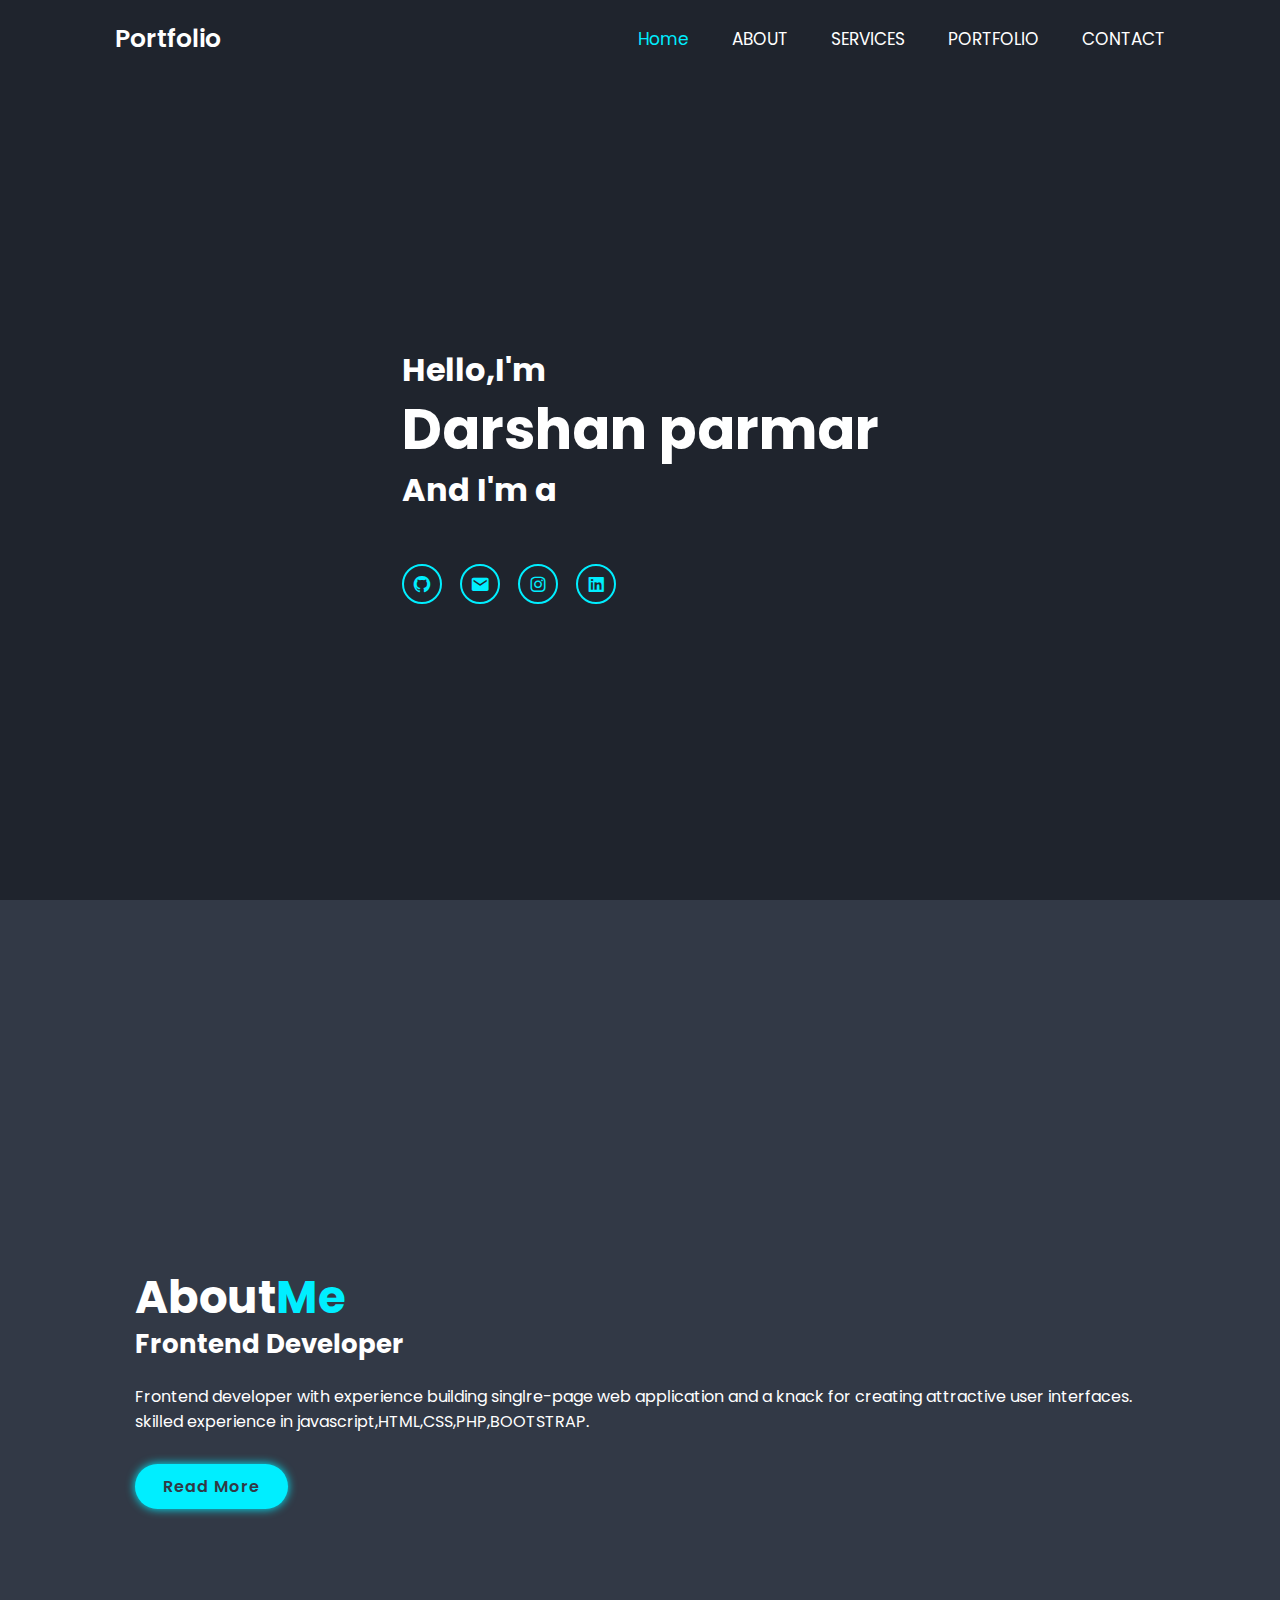
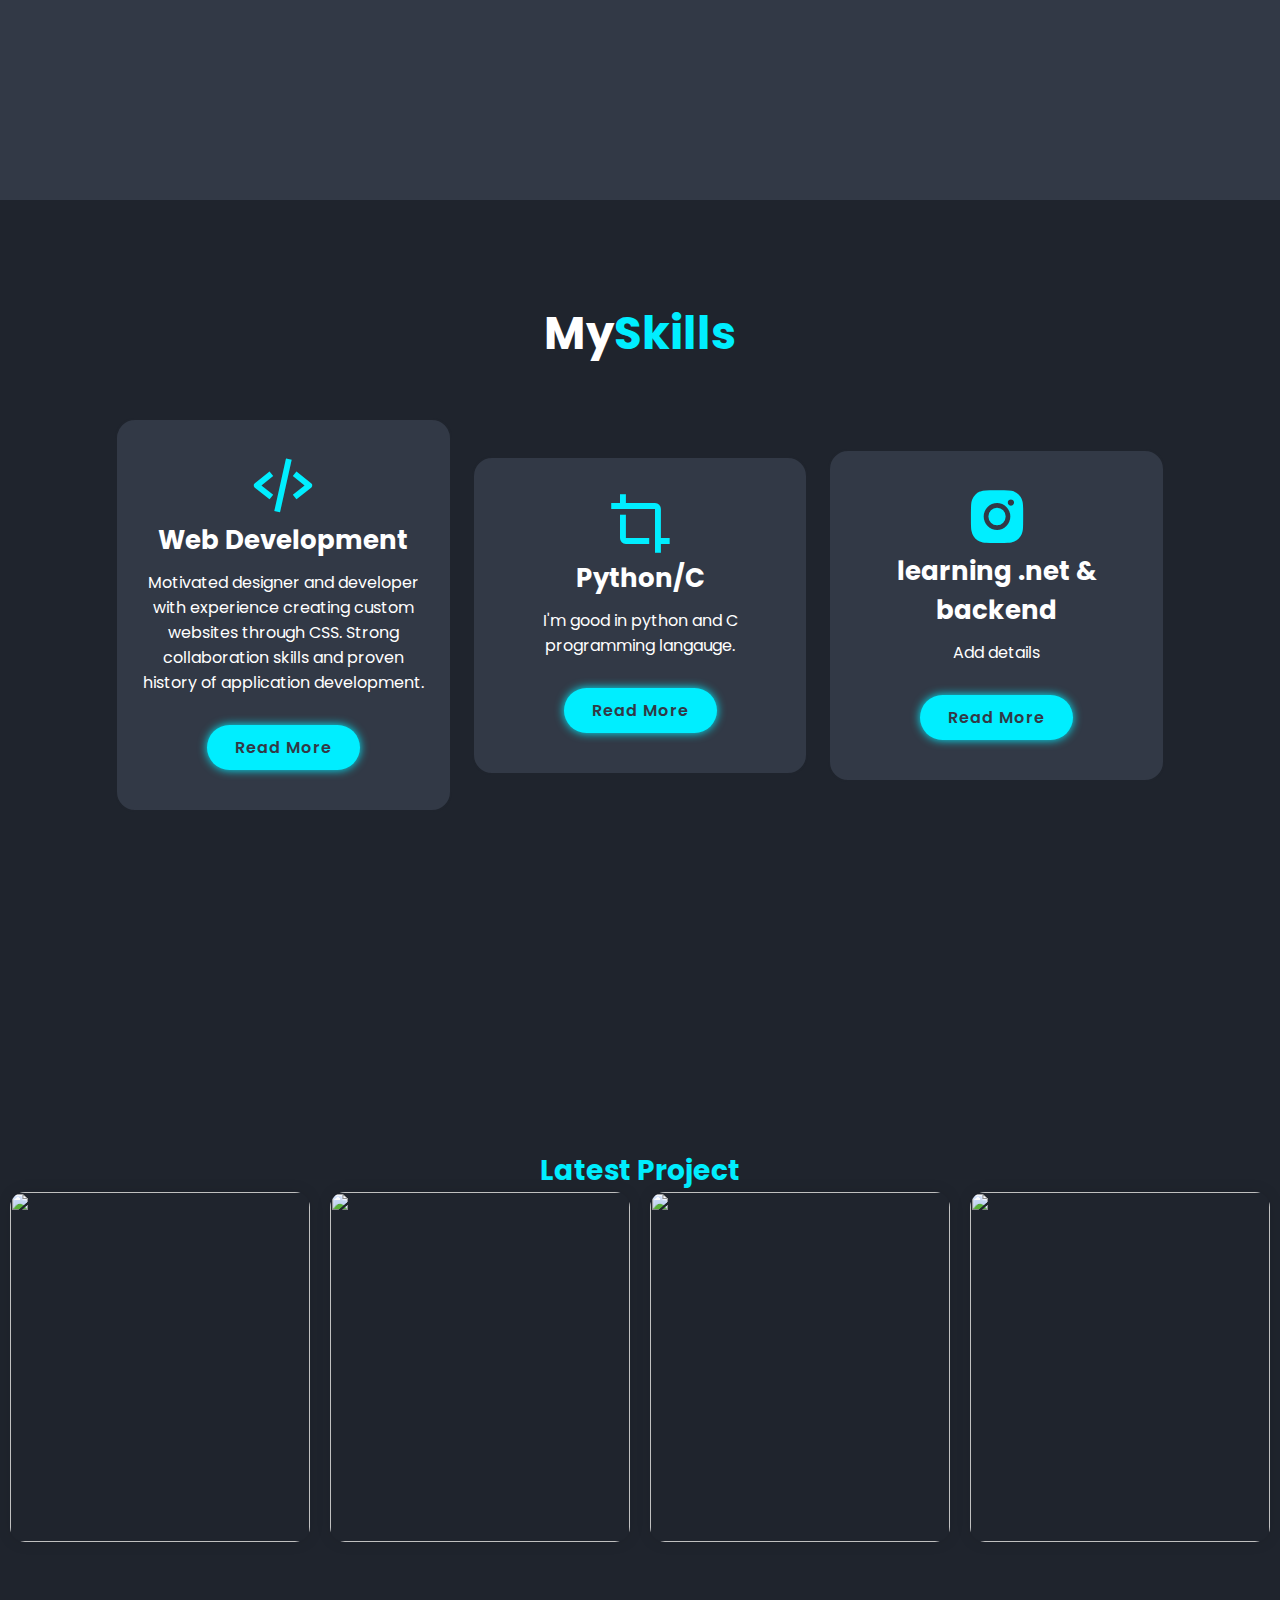
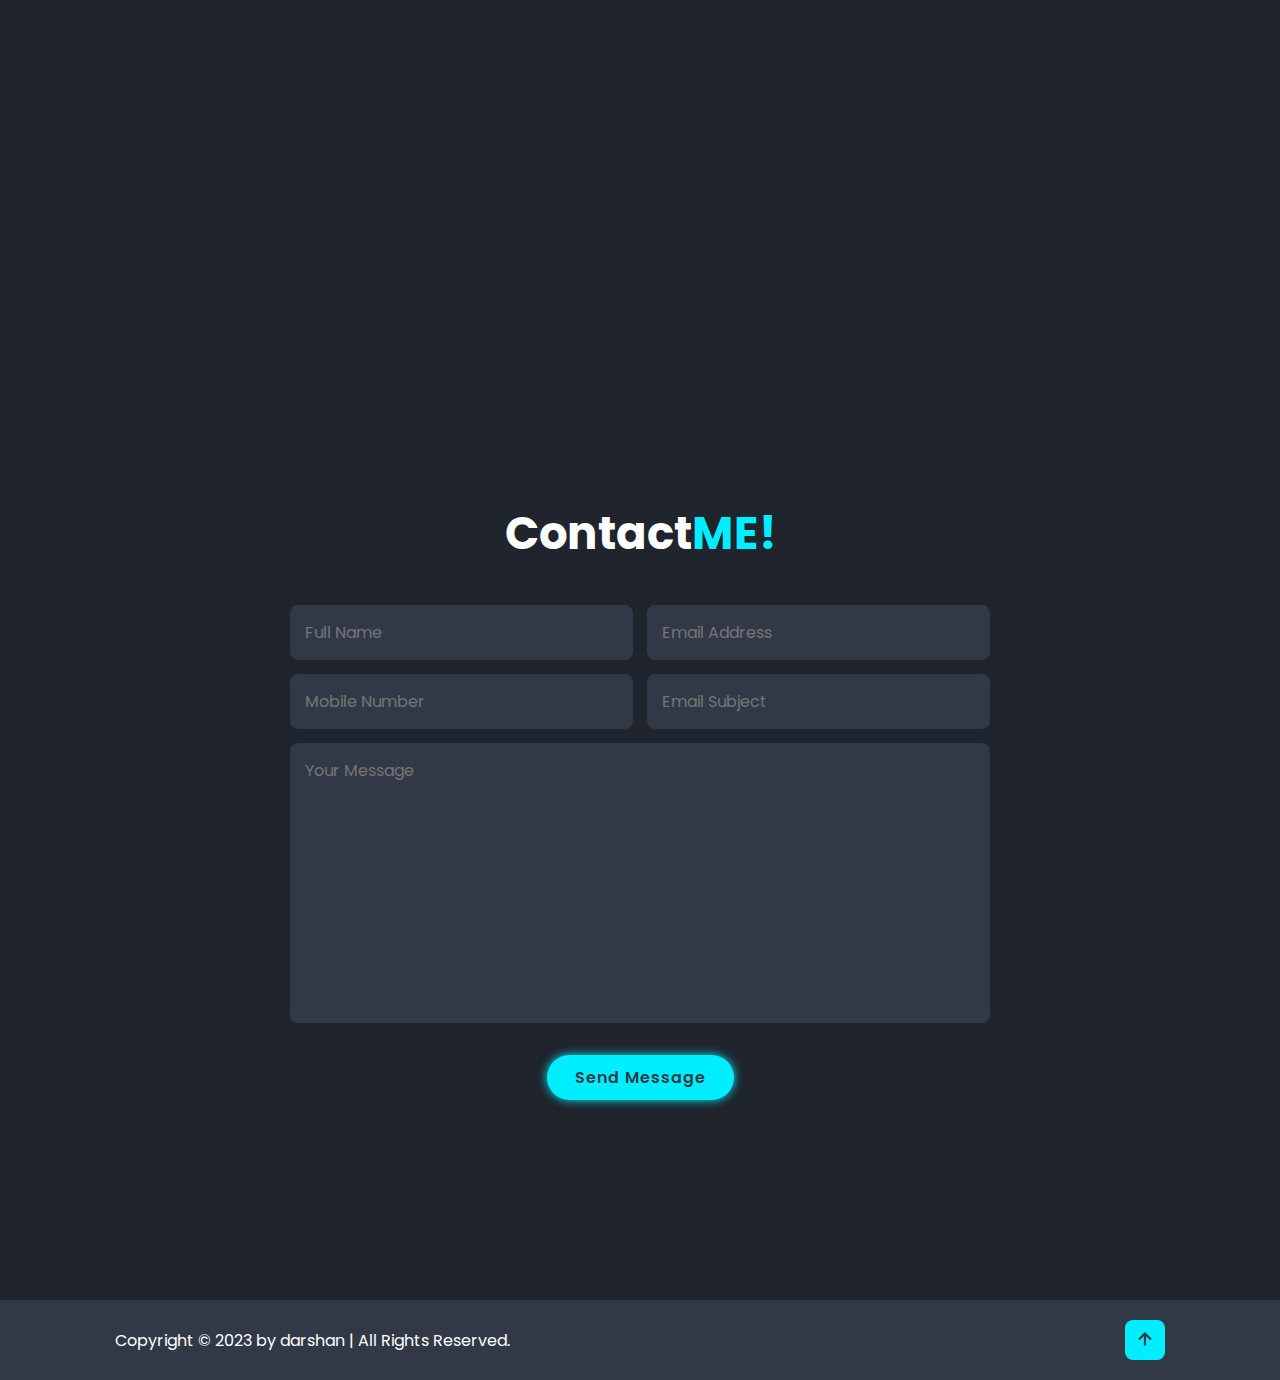
==== PROJECTS/portfolio/index.html @ b3807e43 "Add files via upload" ====
<!DOCTYPE html>
<html lang="en">
    <head>
        <meta charset="UTF-8">
        <meta http-equiv="X-UA-Compatible" content="IE=edge">
        <meta name="viewport" content="width=device-width,initial-scale=1.0">
        <title>RESPONSIVE PERSONAL PORTFOLIO WEBSITE</title>
        <link href='https://unpkg.com/boxicons@2.1.4/css/boxicons.min.css' rel='stylesheet'>
        <link rel="stylesheet" type="text/css" href="style.css">
    </head>
    <body>
        <!--body-->
        <header class="header">
            <a href="#" class="logo">Portfolio</a>
            <i class='bx bx-menu' id="menu-icon"></i>
            <nav class="navbar">
                <a href="#home" class="active">Home</a>
                <a href="#about">ABOUT</a>
                <a href="#skills">SKILLS</a>
                <a href="#portfolio">PORTFOLIO</a>
                <a href="#contact">CONTACT</a>
            </nav>
        </header>

            <!--body-->
            <header class="header">
                <a href="#" class="logo">Portfolio</a>
                <i class='bx bx-menu' id="menu-icon"></i>
                <nav class="navbar">
                    <a href="#home" class="active">Home</a>
                    <a href="#about">ABOUT</a>
                    <a href="#services">SERVICES</a>
                    <a href="#portfolio">PORTFOLIO</a>
                    <a href="#contact">CONTACT</a>
                </nav>
            </header>
            <section class="home" id="home">
                <div class="home-content">
                    <h3>Hello,I'm</h3>
                    <h1>Darshan parmar</h1>
                    <h3>And I'm a <span class="multiple-text"></span></h3>
                    
                    <div class="social-media">
                        <a href="https://github.com/darshan02parmar"><i class='bx bxl-github'></i></a>
                        <a href="#"><i class='bx bxs-envelope'></i></a>
                        <a href="#"><i class='bx bxl-instagram' ></i></a>
                        <a href="https://www.linkedin.com/in/darshan-parmar-238448284/"><i class='bx bxl-linkedin-square' ></i></a>
                    </div>
                </div>
                <div class="home-img">
                    <img src="https://images.playground.com/5a0c9e23606246f29ae2a077caa19b30.jpeg" alt="">
                </div>
            </section>
            <section class="about" id="about">
                <div class="about-img">
                    <img src="https://wallpaperaccess.com/full/1385382.jpg" alt="">
                </div>
                <div class="about-content">
                    <h2 class="heading">About<span>Me</span></h2>
                    <h3>Frontend Developer</h3>
                    <p>Frontend developer with experience building singlre-page web application and a knack for creating attractive user interfaces.
                        skilled experience in javascript,HTML,CSS,PHP,BOOTSTRAP. </p>
                     <a href="#"class="btn">Read More</a>   
                </div>
            </section>
       
        <section class="skills" id="skills">
            <h2 class="heading">My<span>Skills</span></h2>

            <div class="skills-container">
                <div class="skills-box">
                    <i class='bx bx-code-alt'></i>
                    <h3>Web Development</h3>
                    <p>Motivated designer and developer with experience creating custom websites through  CSS. Strong collaboration skills and proven history of application development.</p>
                    <a href="#" class="btn">Read More</a>
                </div>
        
                <div class="skills-box">
                    <i class='bx bx-crop'></i>
                    <h3>Python/C</h3>
                    <p>I'm good in python and C programming langauge.</p>
                    <a href="#" class="btn">Read More</a>
                </div>
            
                <div class="skills-box">
                    <i class='bx bxl-instagram-alt'></i>
                    <h3>learning .net & backend</h3>
                    <p>Add details</p>
                    <a href="#" class="btn">Read More</a>
                </div>
            </div>
        </section>
        <section class="portfolio" id="portfolio">
            <h2 class="heading">Latest <span>Project</span></h2>
            <div class="portfolio-container">
                <div class="portfolio-box">
                    <img src="https://github.com/darshan02parmar/webdev_projects/blob/main/PROJECTS/portfolio/personal%20port%20img.jpeg?raw=true" alt="">
                    <div class="portfolio-layer">
                        <h4>Personal Portfolio</h4>
                        <p>In this project, I built my own portfolio website to showcase my projects, social media handles, and experiences.</p>
                        <a href="#"><i class='bx bx-link-external'></i></a>
                    </div>
                </div>
        
                <div class="portfolio-box">
                    <img src="https://github.com/darshan02parmar/webdev_projects/blob/main/PROJECTS/portfolio/to-do%20list%20img.jpeg?raw=true" alt="">
                    <div class="portfolio-layer">
                        <h4>To-do List</h4>
                        <p>In this project, I deployed a dynamic to-do list application on AWS, where users can add, delete, and manage tasks by connecting to a database.</p>
                        <a href="https://github.com/darshan02parmar/webdev_projects/tree/main/PROJECTS/to-do%20list"><i class='bx bx-link-external'></i></a>
                    </div>
                </div>
        
                <div class="portfolio-box">
                    <img src="https://github.com/darshan02parmar/webdev_projects/blob/main/PROJECTS/portfolio/drag%20and%20drop%20img.png?raw=true" alt="">
                    <div class="portfolio-layer">
                        <h4>Drag and drop img</h4>
                        <p>I developed a drag-and-drop image uploader using JavaScript, enabling users to upload images with a simple drag-and-drop feature and real-time preview.</p>
                        <a href="https://github.com/darshan02parmar/webdev_projects/tree/main/PROJECTS/drag-drop-img"><i class='bx bx-link-external'></i></a>
                    </div>
                </div>
        
                <div class="portfolio-box">
                    <img src="https://github.com/darshan02parmar/webdev_projects/blob/main/PROJECTS/portfolio/emp_manage%20img.jpeg?raw=true" alt="">
                    <div class="portfolio-layer">
                        <h4>Employee Management System</h4>
                        <p>I built an Employee Management System using Python and Tkinter, allowing administrators to efficiently manage employee data, including adding, updating, and deleting employee records with a user-friendly interface.</p>
                        <a href="https://github.com/darshan02parmar/webdev_projects/tree/main/Employee%20Management%20System"><i class='bx bx-link-external'></i></a>
                    </div>
                </div>
            </div>
        </section>
        
        <section class="contact"id="contact">
            <h2 class="heading">Contact<span>ME!</span></h2>

            <form action="#" name="submit-to-google-sheet">
                <div class="input-box">
                    <input type="text" name="Name" placeholder="Full Name">
                    <input type="email" name="Email Address" placeholder="Email Address">
                </div>
                <div class="input-box">
                    <input type="number" name="Mobile Number"placeholder="Mobile Number">
                    <input type="text"name="Email Subject" placeholder="Email Subject">
                </div>
                <textarea name="Your Message" id="" cols="30" rows="10"placeholder="Your Message"></textarea>
                <input type="submit" value="Send Message"class="btn">
            </form>
            <span id="msg"></span>
        </section>

        <footer class="footer">
            <div class="footer-text">
                <p>Copyright &copy; 2023 by darshan | All Rights Reserved.</p>
            </div>
            <div class="footer-iconTop">
                <a href="#home"><i class='bx bx-up-arrow-alt' ></i></a>
            </div>
        </footer>

        <script src="https://unpkg.com/scrollreveal"></script>

        <script src="https://cdn.jsdelivr.net/npm/typed.js@2.0.12"></script>

        <script src="script.js"></script>
        <script>
            const scriptURL = 'https://script.google.com/macros/s/AKfycbyPuJsveQZ2-PamEk8ZBCyIXXhs5iRIdrVtTqYNVWx-GAGdo15nIhmS2JiVzhndRxYO/exec'
            const form = document.forms['submit-to-google-sheet']
            const msg=document.getElementById("msg")
          
            form.addEventListener('submit', e => {
              e.preventDefault()
              fetch(scriptURL, { method: 'POST', body: new FormData(form)})
                .then(response => {
                    msg.innerHTML="Message sent successfully"
                    setTimeout(function(){
                        msg.innerHTML=""
                    },5000)
                    form.reset()
                })
                .catch(error => console.error('Error!', error.message))
            })
          </script>
        
    </body>
</html>
---- PROJECTS/portfolio/style.css ----
@import url('https://fonts.googleapis.com/css2?family=Poppins:wght@300;400;500;600;700;800;900&display=swap');

*{
    margin: 0;
    padding: 0;
    box-sizing: border-box;
    text-decoration: none;
    border: none;
    outline: none;
    scroll-behavior: smooth;
    font-family: 'Poppins', sans-serif;

 }

 :root {
    --bg-color:#1f242d;
    --second-bg-color:#323946;
    --text-color:#fff;
    --main-color:#0ef; 
 }

 html{
    font-size: 62.5%;
    overflow-x:hidden;

 }

 body{
    background: var(--bg-color);
    color: var(--text-color);
 }

 section{
    min-height: 100vh;
    padding: 10rem 9% 2rem;
 }
 .header{
    position: fixed;
    top:0;
    left:0;
    width: 100%;
    padding: 2rem 9%;
    background: var(--bg-color);
    display: flex;
    justify-content:space-between;
    align-items: center;
    z-index:100 ;

 }

 .header.sticky{
   border-bottom: .1rem solid rgba(0, 0,0, .2);
 }
 .logo{
    font-size: 2.5rem;
    color: var(--text-color);
    font-weight:600;
    cursor:default;
 }
 .navbar a {
    font-size: 1.7rem;
    color: var(--text-color);
    margin-left: 4rem;
    transition: .3s;
 }

 .navbar a:hover,
 .navbar a.active{
    color: var(--main-color);
 }
 #menu-icon{
    font-size: 3.6rem;
    color: var(--text-color);
    display: none;
 }

 .home{
    display: flex;
    justify-content: center;
    align-items: center;
 }

 .home-img img{
    width:35vw ;
    animation: floatImage 4s ease-in-out infinite;
 }

 @keyframes floatImage{
   0%{
      transform: translateY(0);

   }
   50%{
      transform: translateY(-22.4rem);
   }
   100%{
      transform: translateY(0);
   }

 }

 .home-content h3 {
    font-size: 3.2rem;
    font-weight: 700;

 }
 .home-content h3:nth-of-type(2){
    margin-bottom: 2rem;
 }

 span{
    color: var(--main-color);
 }
 .home-content h1{
    font-size: 5.6rem;
    font-weight: 700;
    line-height: 1.3;
 }

 .social-media a {
    display: inline-flex;
    justify-content: center;
    align-items: center;
    width: 4rem;
    height: 4rem;
    background: transparent;
    border: .2rem solid var(--main-color);
    border-radius: 50%;
    font-size: 2rem;
    color: var(--main-color);
    margin: 3rem 1.5rem 3rem 0;
    transition: .5s ease;
 }
 .social-media a:hover{
    background: var(--main-color);
    color: var(--second-bg-color);
    box-shadow: 0 0 1rem var(--main-color);
 }

 .btn {
    display: inline-block;
    padding: 1rem 2.8rem;
    background: var(--main-color);
    border-radius: 4rem;
    box-shadow: 0 0 1rem var(--main-color);
    font-size: 1.6rem;
    color: var(--second-bg-color);
    letter-spacing: .1rem;
    font-weight: 600;
    transition: .5s ease;
 }

 .btn:hover {
    box-shadow: none;
 }

 .about{
    display: flex;
    justify-content: center;
    align-items: center;
    gap: 2rem;
    background: var(--second-bg-color);
 }
 .about-img img{
    width: 35rem;
 }

 .heading{
    text-align: center;
    font-size: 4.5rem;
 }

 .about-content h2{
    text-align: left;
    line-height: 1.2;
 }

 .about-content h3{
    font-size: 2.6rem;
 }

 .about-content p{
    font-size: 1.6rem;
    margin: 2rem 0 3rem;
 }
 /* Updated class from services to skills */
.skills h2 {
   margin-bottom: 5rem;
}

.skills-container {
   display: flex;
   justify-content: center;
   align-items: center;
   flex-wrap: wrap;
   gap: 2rem;
}

.skills-container .skills-box {
   flex: 1 1 30rem;
   background: var(--second-bg-color);
   padding: 3rem 2rem 4rem;
   border-radius: 2rem;
   text-align: center;
   border: .2rem solid var(--bg-color);
   transition: .5s ease;
}

.skills-container .skills-box:hover {
   border-color: var(--main-color);
   transform: scale(1.02);
}

.skills-box i {
   font-size: 7rem;
   color: var(--main-color);
}

.skills-box h3 {
   font-size: 2.6rem;
}

.skills-box p {
   font-size: 1.6rem;
   margin: 1rem 0 3rem;
}

 /* Portfolio section */
.portfolio {
   padding: 5rem 0;
}

.portfolio .heading {
   text-align: center;
   font-size: 2.8rem;
   color: var(--main-color);
}

.portfolio .heading span {
   color: var(--second-color);
}

.portfolio-container {
   display: flex;
   justify-content: center;
   align-items: center;
   flex-wrap: wrap;
   gap: 2rem;
}

.portfolio-box {
   position: relative;
   width: 300px;
   height: 350px;
   border-radius: 15px;
   overflow: hidden;
   box-shadow: 0 0 15px rgba(0, 0, 0, 0.1);
   transition: 0.3s ease;
}

.portfolio-box img {
   width: 100%;
   height: 100%;
   object-fit: cover;
   transition: transform 0.5s;
}

.portfolio-box:hover img {
   transform: scale(1.1);
}

.portfolio-layer {
   position: absolute;
   top: 0;
   left: 0;
   width: 100%;
   height: 100%;
   background-color: rgba(0, 0, 0, 0.7);
   display: flex;
   flex-direction: column;
   justify-content: center;
   align-items: center;
   text-align: center;
   opacity: 0;
   transition: opacity 0.5s;
}

.portfolio-box:hover .portfolio-layer {
   opacity: 1;
}

.portfolio-layer h4 {
   font-size: 1.8rem;
   color: #fff;
   margin-bottom: 1rem;
}

.portfolio-layer p {
   font-size: 1.2rem;
   color: #ddd;
   padding: 0 2rem;
   margin-bottom: 1rem;
}

.portfolio-layer a {
   color: #fff;
   font-size: 2rem;
   display: inline-block;
   margin-top: 1rem;
}

.portfolio-layer a i {
   transition: 0.3s;
}

.portfolio-layer a:hover i {
   transform: scale(1.2);
}

.contact h2{
   margin-bottom: 3rem;
}

.contact form{
   max-width: 70rem;
   margin: 1rem auto;
   text-align: center;
   margin-bottom: 3rem;
}

.contact form .input-box{
   display: flex;
   justify-content: space-between;
   flex-wrap: wrap;
}

.contact form .input-box input,
.contact form textarea{
   width: 100%;
   padding: 1.5rem;
   font-size: 1.6rem;
   color: var(--text-color);
   background: var(--second-bg-color);
   border-radius: .8rem;
   margin: .7rem 0;
}

.contact form .input-box input{
   width: 49%;
}

.contact form textarea{
   resize: none;
}

.contact form .btn{
   margin-top: 2rem;
   cursor: pointer;
}

.footer{
   display: flex;
   justify-content: space-between;
   align-items: center;
   flex-wrap: wrap;
   padding: 2rem 9%;
   background: var(--second-bg-color);
}

.footer-text p{
   font-size: 1.6rem;
}

.footer-iconTop a{
   display: inline-flex;
   justify-content: center;
   align-items: center;
   padding: .8rem;
   background: var(--main-color);
   border-radius: .8rem;
   transition: .5s ease;
}

.footer-iconTop a:hover{
   box-shadow: 0 0 1rem var(--main-color);
}

.footer-iconTop a i{
   font-size: 2.4rem;
   color: var(--second-bg-color);
}

@media (max-width:1200px){
   html{
      font-size: 55%;
   }
}

@media(max-width:991px){
   .header{
      padding: 2rem 3%;
   }
   section{
      padding: 10rem 3% 2rem;
   }

   .services{
      padding-bottom: 7rem;
   }

   .portfolio{
      padding-bottom: 7rem;
   }
   .contact{
      min-height: auto;
   }
   .footer{
      padding: 2rem 3%;
   }
}

@media(max-width:768px){
   #menu-icon{
      display: block;
   }
   .navbar{
      position: absolute;
      top: 100%;
      left: 0;
      width: 100%;
      padding: 1rem 3%;
      background: var(--bg-color);
      border-top: .1rem solid rgba(0, 0, 0, .2);
      box-shadow: 0 .5rem 1rem rgba(0,0,0,.2);
      display: none;
   }

   .navbar.active{
      display: block;
   }
   .navbar a {
       display: block;
       font-size: 2rem;
       margin: 3rem 0;
   }
   .home{
      flex-direction: column;
   }
   .home-content h3{
      font-size: 2.6rem;
   }
   .home-content h1{
      font-size: 5rem;
   }
   .home-img img{
      width: 70vw;
      margin-top: 4rem;
   }
   .about{
      flex-direction: column-reverse;
   }

   .about img{
      width: 70vw;
      margin-top: 4rem;
   }
   .services h2{
      margin-bottom: 3rem;
   }

   .portfolio h2{
      margin-bottom: 3rem;
   }

   .portfolio-container{
      grid-template-columns: repeat(2,1fr);
   }
}

@media(max-width:617px){
   .portfolio-container{
      grid-template-columns: 1fr;
   }
}

@media(max-width:450px){
   html{
      font-size: 50%;
   }

   .contact form .input-box input{
      width: 100%;
   }
}

@media(max-width:365px){
   .home-img img{
      width: 90vw;
   }

   .about-img img{
      width: 90vw;
   }

   .footer{
      flex-direction: column-reverse;
   }

   .footer p{
      text-align: center;
      margin-top: 2rem;
   }
}

#msg{
   color: #61b752;
   margin-top: -10px;
   display: block;
}
.multiple-text {
   font-size: 24px;
   font-weight: bold;
   color: #1dcec8;  /* Change to your preferred color */
 }
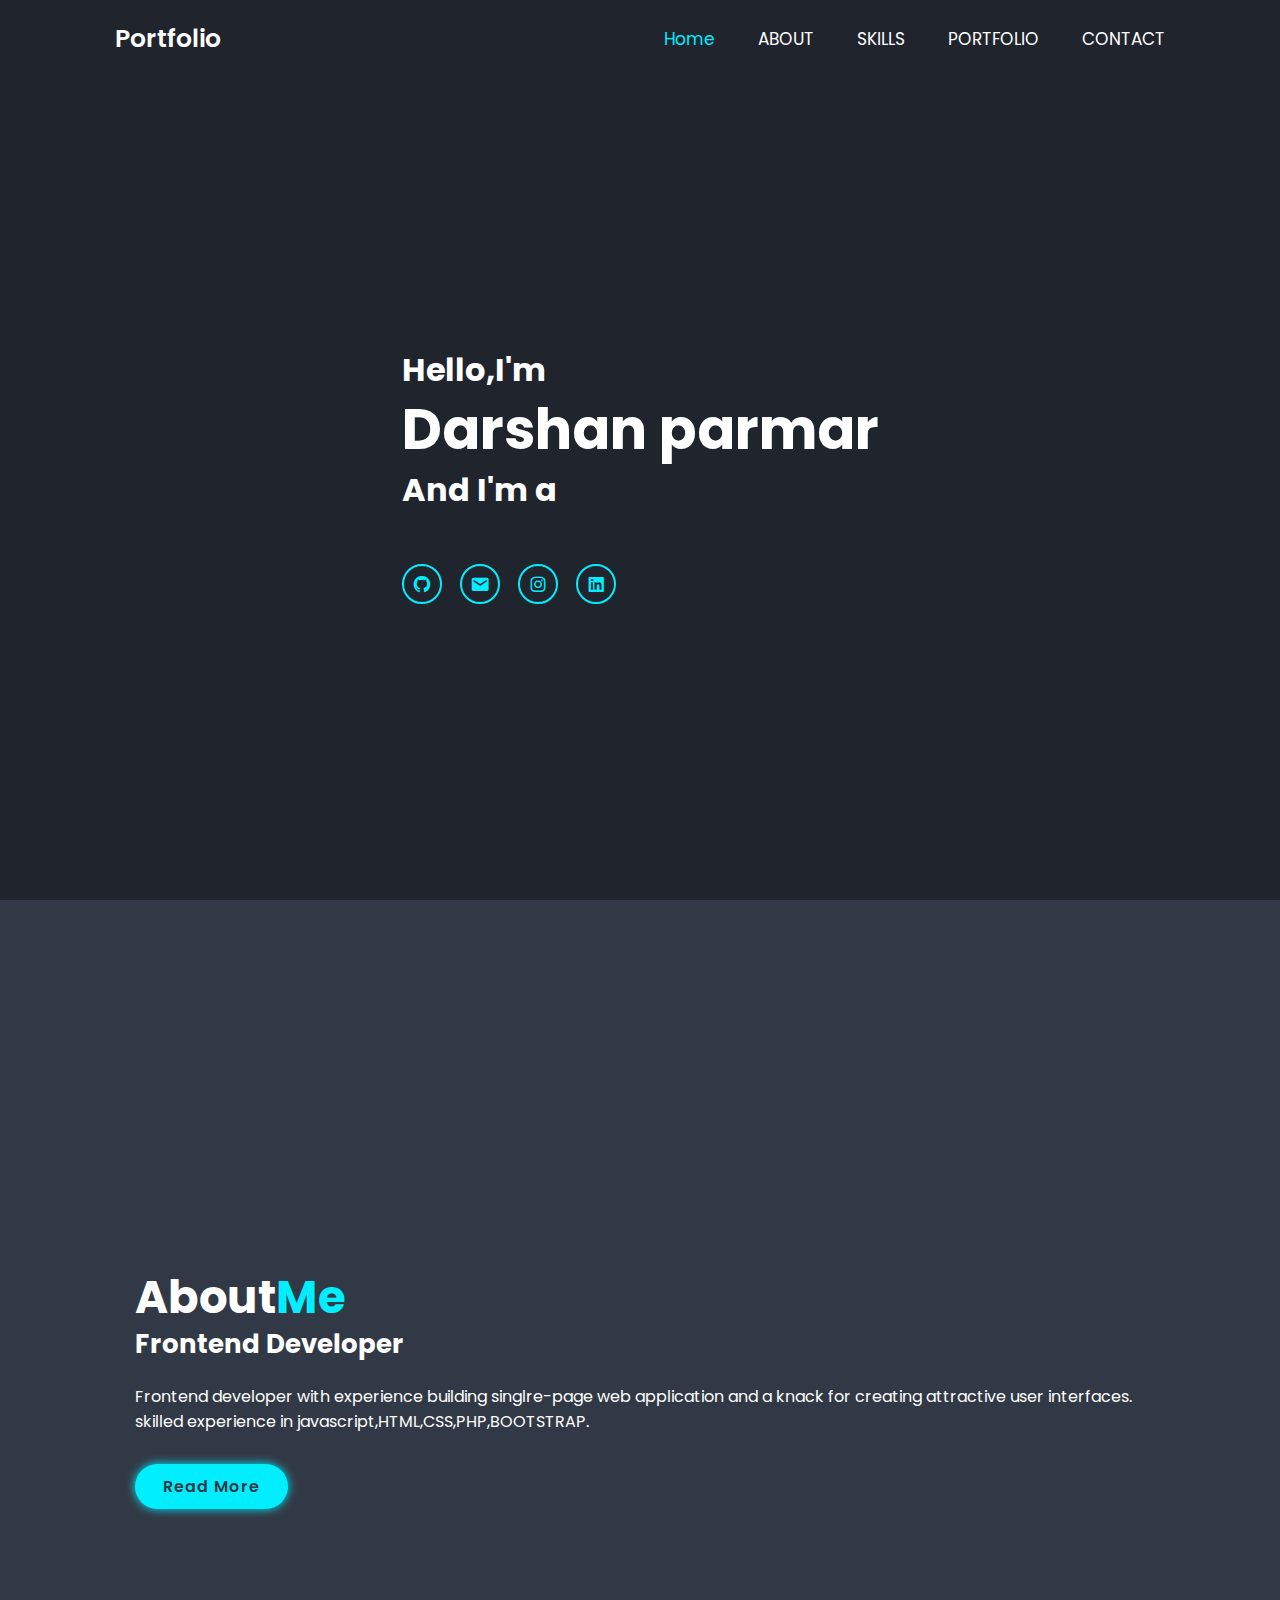
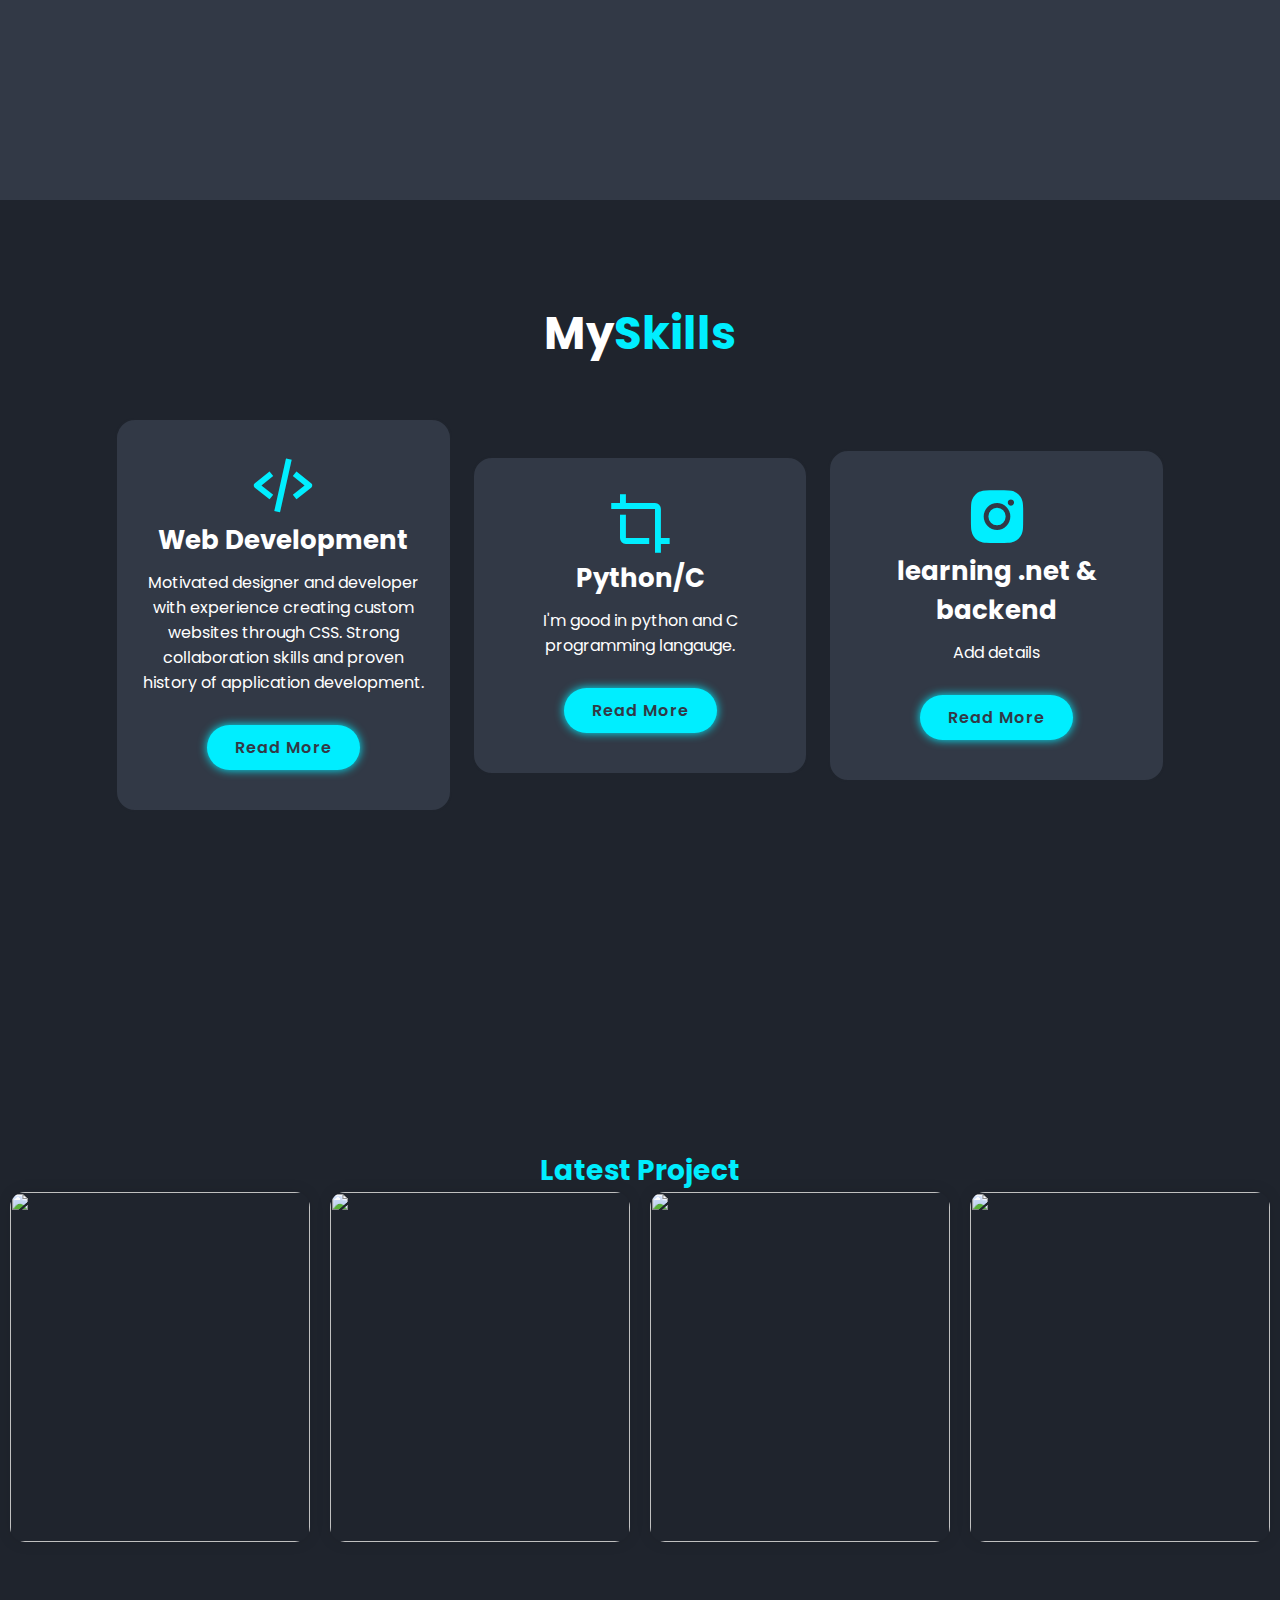
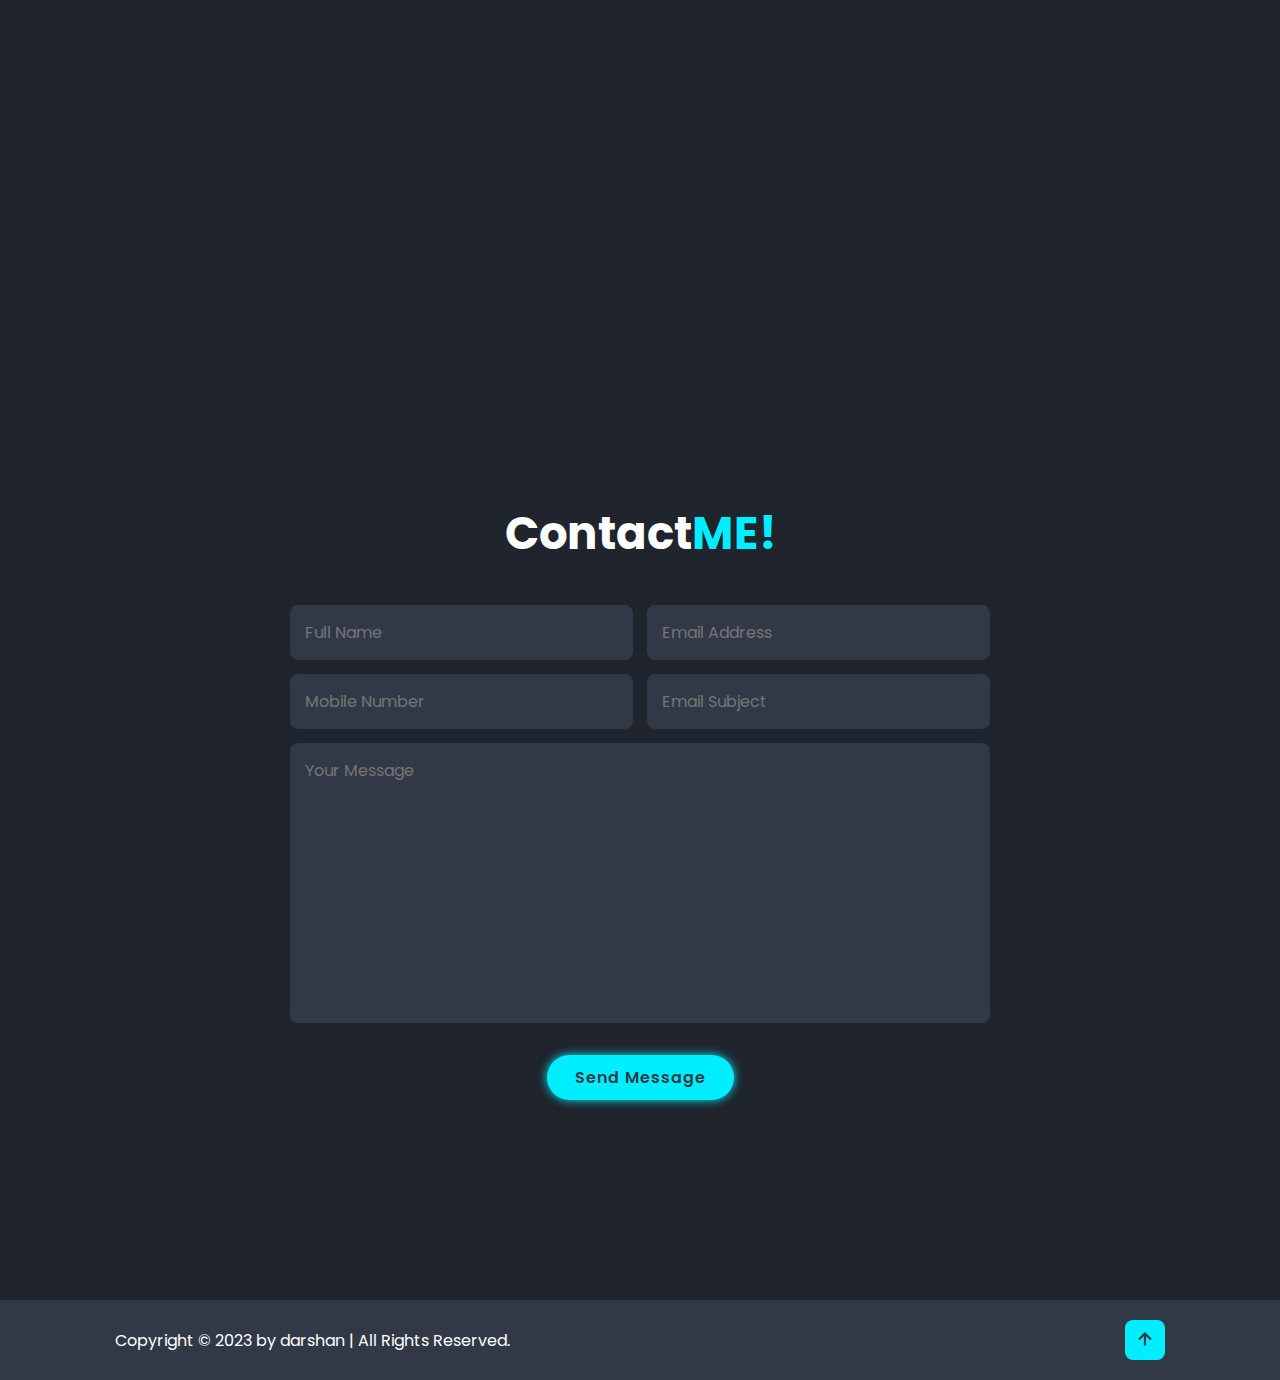
==== commit dd837f83: "Add files via upload" ====
--- a/PROJECTS/portfolio/index.html
+++ b/PROJECTS/portfolio/index.html
@@ -9,27 +9,15 @@
         <link rel="stylesheet" type="text/css" href="style.css">
     </head>
     <body>
-        <!--body-->
-        <header class="header">
-            <a href="#" class="logo">Portfolio</a>
-            <i class='bx bx-menu' id="menu-icon"></i>
-            <nav class="navbar">
-                <a href="#home" class="active">Home</a>
-                <a href="#about">ABOUT</a>
-                <a href="#skills">SKILLS</a>
-                <a href="#portfolio">PORTFOLIO</a>
-                <a href="#contact">CONTACT</a>
-            </nav>
-        </header>
-
-            <!--body-->
+    
+        
             <header class="header">
                 <a href="#" class="logo">Portfolio</a>
                 <i class='bx bx-menu' id="menu-icon"></i>
                 <nav class="navbar">
                     <a href="#home" class="active">Home</a>
                     <a href="#about">ABOUT</a>
-                    <a href="#services">SERVICES</a>
+                    <a href="#skills">SKILLS</a>
                     <a href="#portfolio">PORTFOLIO</a>
                     <a href="#contact">CONTACT</a>
                 </nav>
@@ -42,8 +30,8 @@
                     
                     <div class="social-media">
                         <a href="https://github.com/darshan02parmar"><i class='bx bxl-github'></i></a>
-                        <a href="#"><i class='bx bxs-envelope'></i></a>
-                        <a href="#"><i class='bx bxl-instagram' ></i></a>
+                        <a href="https://mail.google.com/mail/u/0/#inbox"><i class='bx bxs-envelope'></i></a>
+                        <a href="https://www.instagram.com/darshan_._360/?next=%2F"><i class='bx bxl-instagram' ></i></a>
                         <a href="https://www.linkedin.com/in/darshan-parmar-238448284/"><i class='bx bxl-linkedin-square' ></i></a>
                     </div>
                 </div>
@@ -98,7 +86,7 @@
                     <div class="portfolio-layer">
                         <h4>Personal Portfolio</h4>
                         <p>In this project, I built my own portfolio website to showcase my projects, social media handles, and experiences.</p>
-                        <a href="#"><i class='bx bx-link-external'></i></a>
+                        <a href="https://github.com/darshan02parmar/webdev_projects/tree/main/PROJECTS/portfolio"><i class='bx bx-link-external'></i></a>
                     </div>
                 </div>
         
